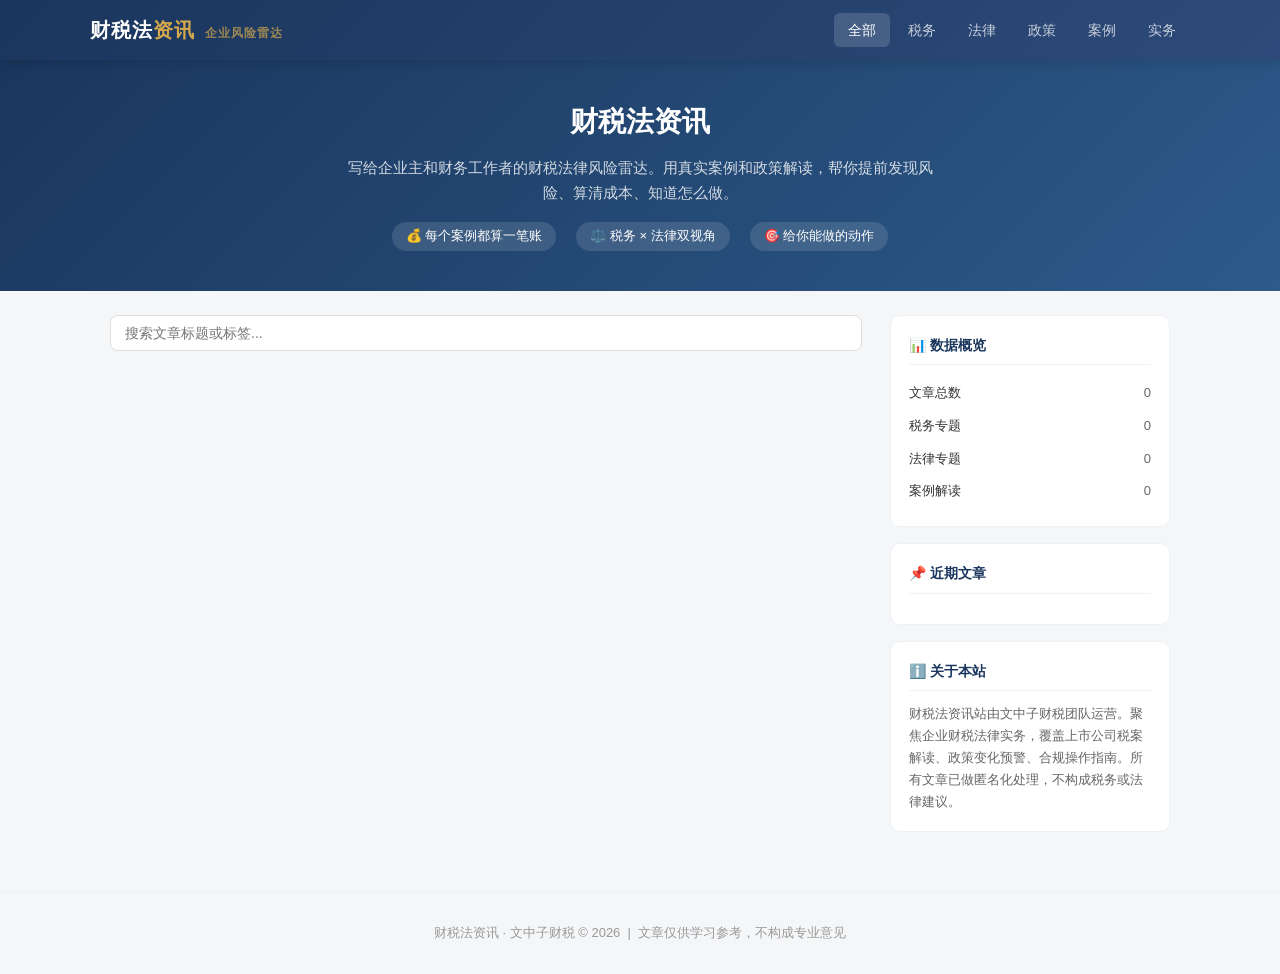
==== index.html @ 2f468b93 "init: 财税法资讯站" ====
<!DOCTYPE html>
<html lang="zh-CN">
<head>
<meta charset="UTF-8">
<meta name="viewport" content="width=device-width, initial-scale=1.0">
<title>财税法资讯 · 企业主和财务的风险雷达</title>
<style>
  *, *::before, *::after { box-sizing: border-box; margin: 0; padding: 0; }
  body { font-family: -apple-system, BlinkMacSystemFont, 'Segoe UI', 'PingFang SC', 'Microsoft YaHei', sans-serif; background: #f5f6f8; color: #2d3748; line-height: 1.6; }

  /* Header */
  .header { background: linear-gradient(135deg, #1a365d 0%, #2d4a7a 100%); color: #fff; padding: 0 20px; position: sticky; top: 0; z-index: 100; box-shadow: 0 2px 12px rgba(0,0,0,0.15); }
  .header-inner { max-width: 1100px; margin: 0 auto; display: flex; align-items: center; justify-content: space-between; height: 60px; }
  .logo { font-size: 20px; font-weight: 700; letter-spacing: 1px; }
  .logo span { color: #d4a84b; }
  .logo-sub { font-size: 12px; opacity: 0.7; margin-left: 10px; }
  .nav { display: flex; gap: 4px; }
  .nav a { color: rgba(255,255,255,0.75); text-decoration: none; font-size: 14px; padding: 6px 14px; border-radius: 6px; transition: all 0.2s; cursor: pointer; }
  .nav a:hover, .nav a.active { background: rgba(255,255,255,0.15); color: #fff; }

  /* Hero */
  .hero { background: linear-gradient(135deg, #1a365d 0%, #2d5a8a 100%); color: #fff; padding: 40px 20px; text-align: center; }
  .hero h1 { font-size: 28px; font-weight: 700; margin-bottom: 10px; }
  .hero p { font-size: 15px; opacity: 0.8; max-width: 600px; margin: 0 auto; line-height: 1.7; }
  .hero .tagline { margin-top: 16px; display: flex; justify-content: center; gap: 20px; flex-wrap: wrap; }
  .hero .tagline span { font-size: 13px; background: rgba(255,255,255,0.12); padding: 4px 14px; border-radius: 20px; }

  /* Main layout */
  .main { max-width: 1100px; margin: 0 auto; padding: 24px 20px; display: flex; gap: 28px; }
  .feed { flex: 1; min-width: 0; }
  .sidebar { width: 280px; flex-shrink: 0; }

  /* Controls */
  .controls { display: flex; gap: 10px; margin-bottom: 20px; flex-wrap: wrap; align-items: center; }
  .search-box { flex: 1; min-width: 200px; padding: 9px 14px; border: 1px solid #e0e0e0; border-radius: 8px; font-size: 14px; background: #fff; }
  .search-box:focus { outline: none; border-color: #1a365d; }
  .filter-btn { padding: 7px 16px; border: 1px solid #e0e0e0; border-radius: 8px; background: #fff; font-size: 13px; cursor: pointer; transition: all 0.2s; color: #666; }
  .filter-btn:hover { border-color: #1a365d; color: #1a365d; }
  .filter-btn.active { background: #1a365d; color: #fff; border-color: #1a365d; }

  /* Date header */
  .date-header { font-size: 14px; font-weight: 600; color: #1a365d; margin: 20px 0 12px; padding-bottom: 6px; border-bottom: 2px solid #1a365d; }

  /* Article card */
  .card { background: #fff; border-radius: 10px; padding: 20px; margin-bottom: 16px; box-shadow: 0 1px 4px rgba(0,0,0,0.06); transition: box-shadow 0.2s; border: 1px solid #edf2f7; }
  .card:hover { box-shadow: 0 4px 12px rgba(0,0,0,0.1); }
  .card-top { display: flex; justify-content: space-between; align-items: center; margin-bottom: 10px; font-size: 13px; color: #999; }
  .card-title { font-size: 17px; font-weight: 600; color: #1a365d; margin-bottom: 8px; line-height: 1.5; }
  .card-title a { color: inherit; text-decoration: none; }
  .card-title a:hover { color: #d4a84b; }
  .card-tags { margin-bottom: 10px; display: flex; flex-wrap: wrap; gap: 6px; }
  .tag { display: inline-block; font-size: 12px; padding: 2px 10px; border-radius: 4px; background: #edf2f7; color: #4a5568; }
  .tag-tax { background: #fef3c7; color: #92400e; }
  .tag-law { background: #e0e7ff; color: #3730a3; }
  .tag-policy { background: #d1fae5; color: #065f46; }
  .tag-case { background: #ffe4e6; color: #9b1c1c; }
  .tag-practice { background: #e0f2fe; color: #075985; }
  .card-summary { font-size: 14px; color: #666; line-height: 1.7; margin-bottom: 10px; }
  .card-reason { font-size: 13px; color: #888; background: #fafafa; padding: 10px 14px; border-radius: 6px; border-left: 3px solid #d4a84b; line-height: 1.6; }
  .card-reason strong { color: #1a365d; }

  /* Sidebar */
  .sidebar-section { background: #fff; border-radius: 10px; padding: 18px; margin-bottom: 16px; border: 1px solid #edf2f7; }
  .sidebar-section h3 { font-size: 14px; font-weight: 600; color: #1a365d; margin-bottom: 12px; padding-bottom: 8px; border-bottom: 1px solid #edf2f7; }
  .stat-item { display: flex; justify-content: space-between; font-size: 13px; padding: 6px 0; color: #666; }
  .stat-item span:first-child { color: #333; }
  .sidebar-links { list-style: none; }
  .sidebar-links li { padding: 6px 0; font-size: 13px; }
  .sidebar-links a { color: #1a365d; text-decoration: none; }
  .sidebar-links a:hover { color: #d4a84b; }

  /* Empty state */
  .empty { text-align: center; padding: 60px 20px; color: #999; }
  .empty p { font-size: 15px; }

  /* Footer */
  .footer { text-align: center; padding: 30px 20px; font-size: 13px; color: #999; border-top: 1px solid #edf2f7; margin-top: 20px; }

  /* Responsive */
  @media (max-width: 800px) {
    .main { flex-direction: column; }
    .sidebar { width: 100%; }
    .header-inner { flex-wrap: wrap; height: auto; padding: 10px 0; }
    .nav { gap: 2px; flex-wrap: wrap; }
    .nav a { font-size: 13px; padding: 4px 10px; }
    .hero h1 { font-size: 22px; }
  }
</style>
</head>
<body>

<!-- Header -->
<header class="header">
  <div class="header-inner">
    <div class="logo">财税法<span>资讯</span><span class="logo-sub">企业风险雷达</span></div>
    <nav class="nav">
      <a class="active" data-filter="all">全部</a>
      <a data-filter="税务">税务</a>
      <a data-filter="法律">法律</a>
      <a data-filter="政策">政策</a>
      <a data-filter="案例">案例</a>
      <a data-filter="实务">实务</a>
    </nav>
  </div>
</header>

<!-- Hero -->
<div class="hero">
  <h1>财税法资讯</h1>
  <p>写给企业主和财务工作者的财税法律风险雷达。用真实案例和政策解读，帮你提前发现风险、算清成本、知道怎么做。</p>
  <div class="tagline">
    <span>💰 每个案例都算一笔账</span>
    <span>⚖️ 税务 × 法律双视角</span>
    <span>🎯 给你能做的动作</span>
  </div>
</div>

<!-- Main -->
<div class="main">
  <div class="feed">
    <div class="controls">
      <input class="search-box" id="search" placeholder="搜索文章标题或标签..." oninput="render()">
    </div>
    <div id="feed"></div>
  </div>

  <aside class="sidebar">
    <div class="sidebar-section">
      <h3>📊 数据概览</h3>
      <div class="stat-item"><span>文章总数</span><span id="total-count">0</span></div>
      <div class="stat-item"><span>税务专题</span><span id="tax-count">0</span></div>
      <div class="stat-item"><span>法律专题</span><span id="law-count">0</span></div>
      <div class="stat-item"><span>案例解读</span><span id="case-count">0</span></div>
    </div>
    <div class="sidebar-section">
      <h3>📌 近期文章</h3>
      <ul class="sidebar-links" id="recent-links"></ul>
    </div>
    <div class="sidebar-section">
      <h3>ℹ️ 关于本站</h3>
      <p style="font-size:13px;color:#666;line-height:1.7;">
        财税法资讯站由文中子财税团队运营。聚焦企业财税法律实务，覆盖上市公司税案解读、政策变化预警、合规操作指南。所有文章已做匿名化处理，不构成税务或法律建议。
      </p>
    </div>
  </aside>
</div>

<footer class="footer">
  <p>财税法资讯 · 文中子财税 &copy; 2026 &nbsp;|&nbsp; 文章仅供学习参考，不构成专业意见</p>
</footer>

<script>
function getCategoryColor(cat) {
  switch(cat) {
    case '税务': return 'tag-tax';
    case '法律': return 'tag-law';
    case '政策': return 'tag-policy';
    case '案例': return 'tag-case';
    case '实务': return 'tag-practice';
    default: return '';
  }
}

function render() {
  const search = (document.getElementById('search').value || '').toLowerCase();
  const filter = document.querySelector('.nav a.active').dataset.filter;

  let filtered = articles.filter(a => {
    if (filter !== 'all' && a.category !== filter) return false;
    if (search) {
      const s = search;
      return a.title.toLowerCase().includes(s) ||
             a.tags.some(t => t.toLowerCase().includes(s)) ||
             a.category.toLowerCase().includes(s);
    }
    return true;
  });

  const container = document.getElementById('feed');
  if (!filtered.length) {
    container.innerHTML = '<div class="empty"><p>暂无匹配文章</p></div>';
    return;
  }

  // Group by date
  const groups = {};
  filtered.forEach(a => {
    const d = a.date;
    if (!groups[d]) groups[d] = [];
    groups[d].push(a);
  });

  let html = '';
  Object.keys(groups).sort().reverse().forEach(date => {
    html += `<div class="date-header">${date}</div>`;
    groups[date].forEach(a => {
      html += `
        <div class="card">
          <div class="card-top">
            <span>${a.category}</span>
            <span>${a.date}</span>
          </div>
          <div class="card-title"><a href="articles/${a.id}.html">${a.title}</a></div>
          <div class="card-tags">
            <span class="tag ${getCategoryColor(a.category)}">${a.category}</span>
            ${a.tags.map(t => `<span class="tag">${t}</span>`).join('')}
          </div>
          <div class="card-summary">${a.summary}</div>
          <div class="card-reason"><strong>推荐理由</strong>：${a.reason}</div>
        </div>`;
    });
  });
  container.innerHTML = html;

  // Sidebar stats
  document.getElementById('total-count').textContent = articles.length;
  document.getElementById('tax-count').textContent = articles.filter(a => a.category === '税务').length;
  document.getElementById('law-count').textContent = articles.filter(a => a.category === '法律').length;
  document.getElementById('case-count').textContent = articles.filter(a => a.category === '案例').length;

  const links = articles.slice().sort((a,b) => b.date.localeCompare(a.date)).slice(0, 10);
  document.getElementById('recent-links').innerHTML = links.map(a =>
    `<li><a href="articles/${a.id}.html">${a.title}</a></li>`
  ).join('');
}

// Navigation filter
document.querySelectorAll('.nav a').forEach(el => {
  el.addEventListener('click', function() {
    document.querySelectorAll('.nav a').forEach(a => a.classList.remove('active'));
    this.classList.add('active');
    render();
  });
});

render();
</script>
</body>
</html>
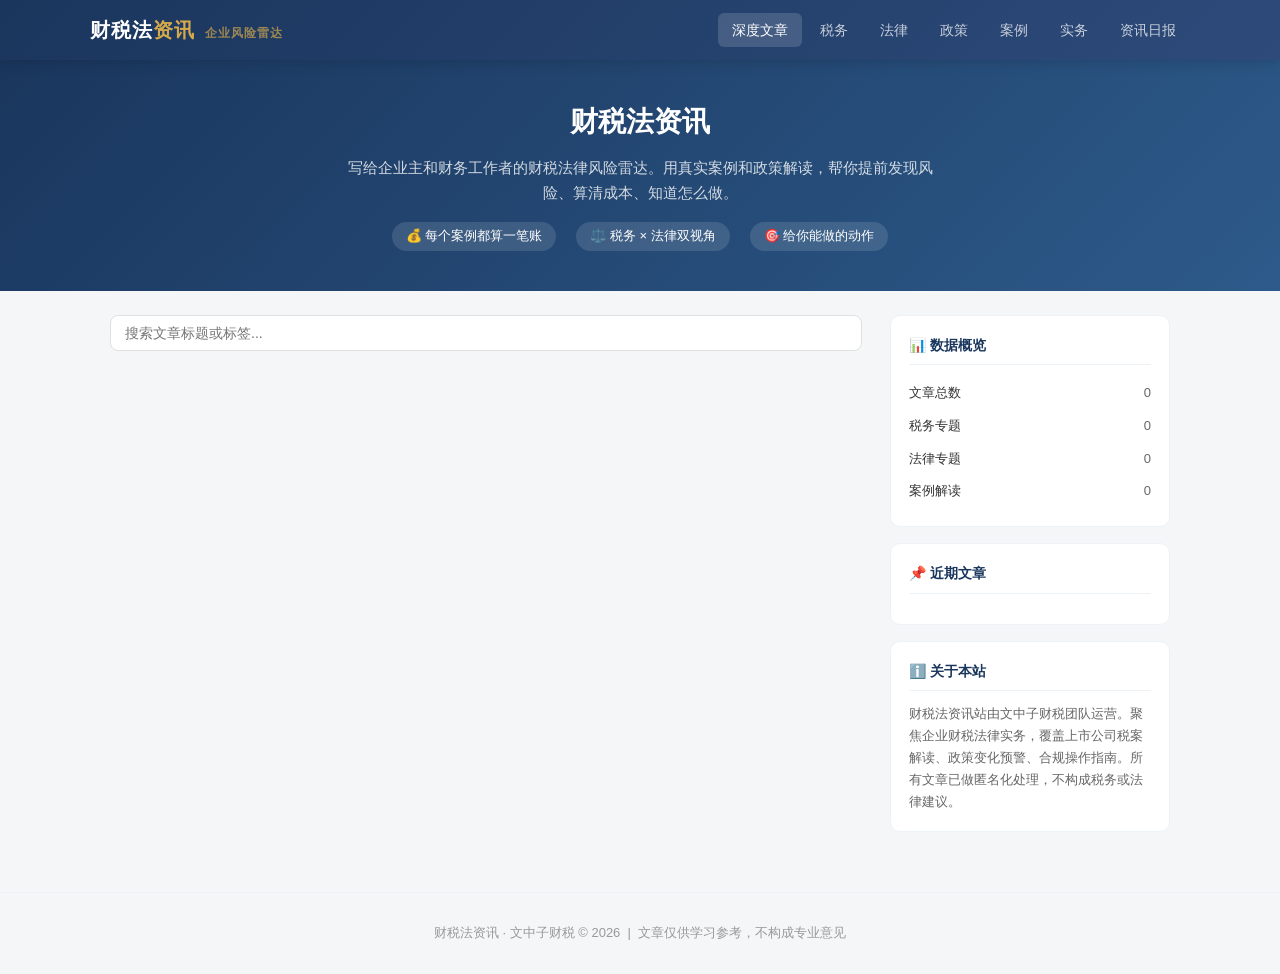
==== commit 3fb0e2f2: "feat: 每日资讯自动聚合 + 资讯日报标签页" ====
--- a/index.html
+++ b/index.html
@@ -94,12 +94,13 @@
   <div class="header-inner">
     <div class="logo">财税法<span>资讯</span><span class="logo-sub">企业风险雷达</span></div>
     <nav class="nav">
-      <a class="active" data-filter="all">全部</a>
+      <a class="active" data-filter="all">深度文章</a>
       <a data-filter="税务">税务</a>
       <a data-filter="法律">法律</a>
       <a data-filter="政策">政策</a>
       <a data-filter="案例">案例</a>
       <a data-filter="实务">实务</a>
+      <a data-filter="__daily__">资讯日报</a>
     </nav>
   </div>
 </header>
@@ -149,7 +150,10 @@
   <p>财税法资讯 · 文中子财税 &copy; 2026 &nbsp;|&nbsp; 文章仅供学习参考，不构成专业意见</p>
 </footer>
 
+<script src="daily_news.js"></script>
 <script>
+var dailyNews = typeof dailyNews !== 'undefined' ? dailyNews : [];
+
 function getCategoryColor(cat) {
   switch(cat) {
     case '税务': return 'tag-tax';
@@ -161,73 +165,106 @@
   }
 }
 
-function render() {
-  const search = (document.getElementById('search').value || '').toLowerCase();
-  const filter = document.querySelector('.nav a.active').dataset.filter;
-
-  let filtered = articles.filter(a => {
+function renderDailyNews(search) {
+  var filtered = dailyNews;
+  if (search) {
+    filtered = dailyNews.filter(function(a) {
+      return a.title.toLowerCase().indexOf(search) !== -1 ||
+             (a.summary && a.summary.toLowerCase().indexOf(search) !== -1);
+    });
+  }
+  var container = document.getElementById('feed');
+  if (!filtered.length) {
+    container.innerHTML = '<div class="empty"><p>暂无资讯</p></div>';
+    return;
+  }
+  var groups = {};
+  filtered.forEach(function(a) {
+    var d = a.date || '';
+    if (!groups[d]) groups[d] = [];
+    groups[d].push(a);
+  });
+  var html = '';
+  Object.keys(groups).sort().reverse().forEach(function(date) {
+    html += '<div class="date-header">' + date + '</div>';
+    groups[date].forEach(function(a) {
+      html += '<div class="card">' +
+        '<div class="card-top"><span>' + (a.source || '') + '</span><span>' + a.date + '</span></div>' +
+        '<div class="card-title"><a href="' + a.url + '" target="_blank" rel="noopener">' + a.title + '</a></div>' +
+        '<div class="card-tags"><span class="tag">' + (a.source || '资讯') + '</span></div>' +
+        '<div class="card-summary">' + (a.summary || '') + '</div>' +
+        '</div>';
+    });
+  });
+  container.innerHTML = html;
+}
+
+function renderArticles(search) {
+  var filter = document.querySelector('.nav a.active').dataset.filter;
+  var filtered = articles.filter(function(a) {
     if (filter !== 'all' && a.category !== filter) return false;
     if (search) {
-      const s = search;
-      return a.title.toLowerCase().includes(s) ||
-             a.tags.some(t => t.toLowerCase().includes(s)) ||
-             a.category.toLowerCase().includes(s);
+      return a.title.toLowerCase().indexOf(search) !== -1 ||
+             (a.tags || []).some(function(t) { return t.toLowerCase().indexOf(search) !== -1; }) ||
+             a.category.toLowerCase().indexOf(search) !== -1;
     }
     return true;
   });
 
-  const container = document.getElementById('feed');
+  var container = document.getElementById('feed');
   if (!filtered.length) {
     container.innerHTML = '<div class="empty"><p>暂无匹配文章</p></div>';
     return;
   }
 
-  // Group by date
-  const groups = {};
-  filtered.forEach(a => {
-    const d = a.date;
+  var groups = {};
+  filtered.forEach(function(a) {
+    var d = a.date;
     if (!groups[d]) groups[d] = [];
     groups[d].push(a);
   });
 
-  let html = '';
-  Object.keys(groups).sort().reverse().forEach(date => {
-    html += `<div class="date-header">${date}</div>`;
-    groups[date].forEach(a => {
-      html += `
-        <div class="card">
-          <div class="card-top">
-            <span>${a.category}</span>
-            <span>${a.date}</span>
-          </div>
-          <div class="card-title"><a href="articles/${a.id}.html">${a.title}</a></div>
-          <div class="card-tags">
-            <span class="tag ${getCategoryColor(a.category)}">${a.category}</span>
-            ${a.tags.map(t => `<span class="tag">${t}</span>`).join('')}
-          </div>
-          <div class="card-summary">${a.summary}</div>
-          <div class="card-reason"><strong>推荐理由</strong>：${a.reason}</div>
-        </div>`;
+  var html = '';
+  Object.keys(groups).sort().reverse().forEach(function(date) {
+    html += '<div class="date-header">' + date + '</div>';
+    groups[date].forEach(function(a) {
+      html += '<div class="card">' +
+        '<div class="card-top"><span>' + a.category + '</span><span>' + a.date + '</span></div>' +
+        '<div class="card-title"><a href="articles/' + a.id + '.html">' + a.title + '</a></div>' +
+        '<div class="card-tags"><span class="tag ' + getCategoryColor(a.category) + '">' + a.category + '</span>' +
+        (a.tags || []).map(function(t) { return '<span class="tag">' + t + '</span>'; }).join('') + '</div>' +
+        '<div class="card-summary">' + a.summary + '</div>' +
+        '<div class="card-reason"><strong>推荐理由</strong>：' + a.reason + '</div>' +
+        '</div>';
     });
   });
   container.innerHTML = html;
-
-  // Sidebar stats
+}
+
+function render() {
+  var search = (document.getElementById('search').value || '').toLowerCase();
+  var filter = document.querySelector('.nav a.active').dataset.filter;
+
+  if (filter === '__daily__') {
+    renderDailyNews(search);
+  } else {
+    renderArticles(search);
+  }
+
   document.getElementById('total-count').textContent = articles.length;
-  document.getElementById('tax-count').textContent = articles.filter(a => a.category === '税务').length;
-  document.getElementById('law-count').textContent = articles.filter(a => a.category === '法律').length;
-  document.getElementById('case-count').textContent = articles.filter(a => a.category === '案例').length;
-
-  const links = articles.slice().sort((a,b) => b.date.localeCompare(a.date)).slice(0, 10);
-  document.getElementById('recent-links').innerHTML = links.map(a =>
-    `<li><a href="articles/${a.id}.html">${a.title}</a></li>`
-  ).join('');
-}
-
-// Navigation filter
-document.querySelectorAll('.nav a').forEach(el => {
+  document.getElementById('tax-count').textContent = articles.filter(function(a) { return a.category === '税务'; }).length;
+  document.getElementById('law-count').textContent = articles.filter(function(a) { return a.category === '法律'; }).length;
+  document.getElementById('case-count').textContent = articles.filter(function(a) { return a.category === '案例'; }).length;
+
+  var links = articles.slice().sort(function(a,b) { return b.date.localeCompare(a.date); }).slice(0, 10);
+  document.getElementById('recent-links').innerHTML = links.map(function(a) {
+    return '<li><a href="articles/' + a.id + '.html">' + a.title + '</a></li>';
+  }).join('');
+}
+
+document.querySelectorAll('.nav a').forEach(function(el) {
   el.addEventListener('click', function() {
-    document.querySelectorAll('.nav a').forEach(a => a.classList.remove('active'));
+    document.querySelectorAll('.nav a').forEach(function(a) { a.classList.remove('active'); });
     this.classList.add('active');
     render();
   });
